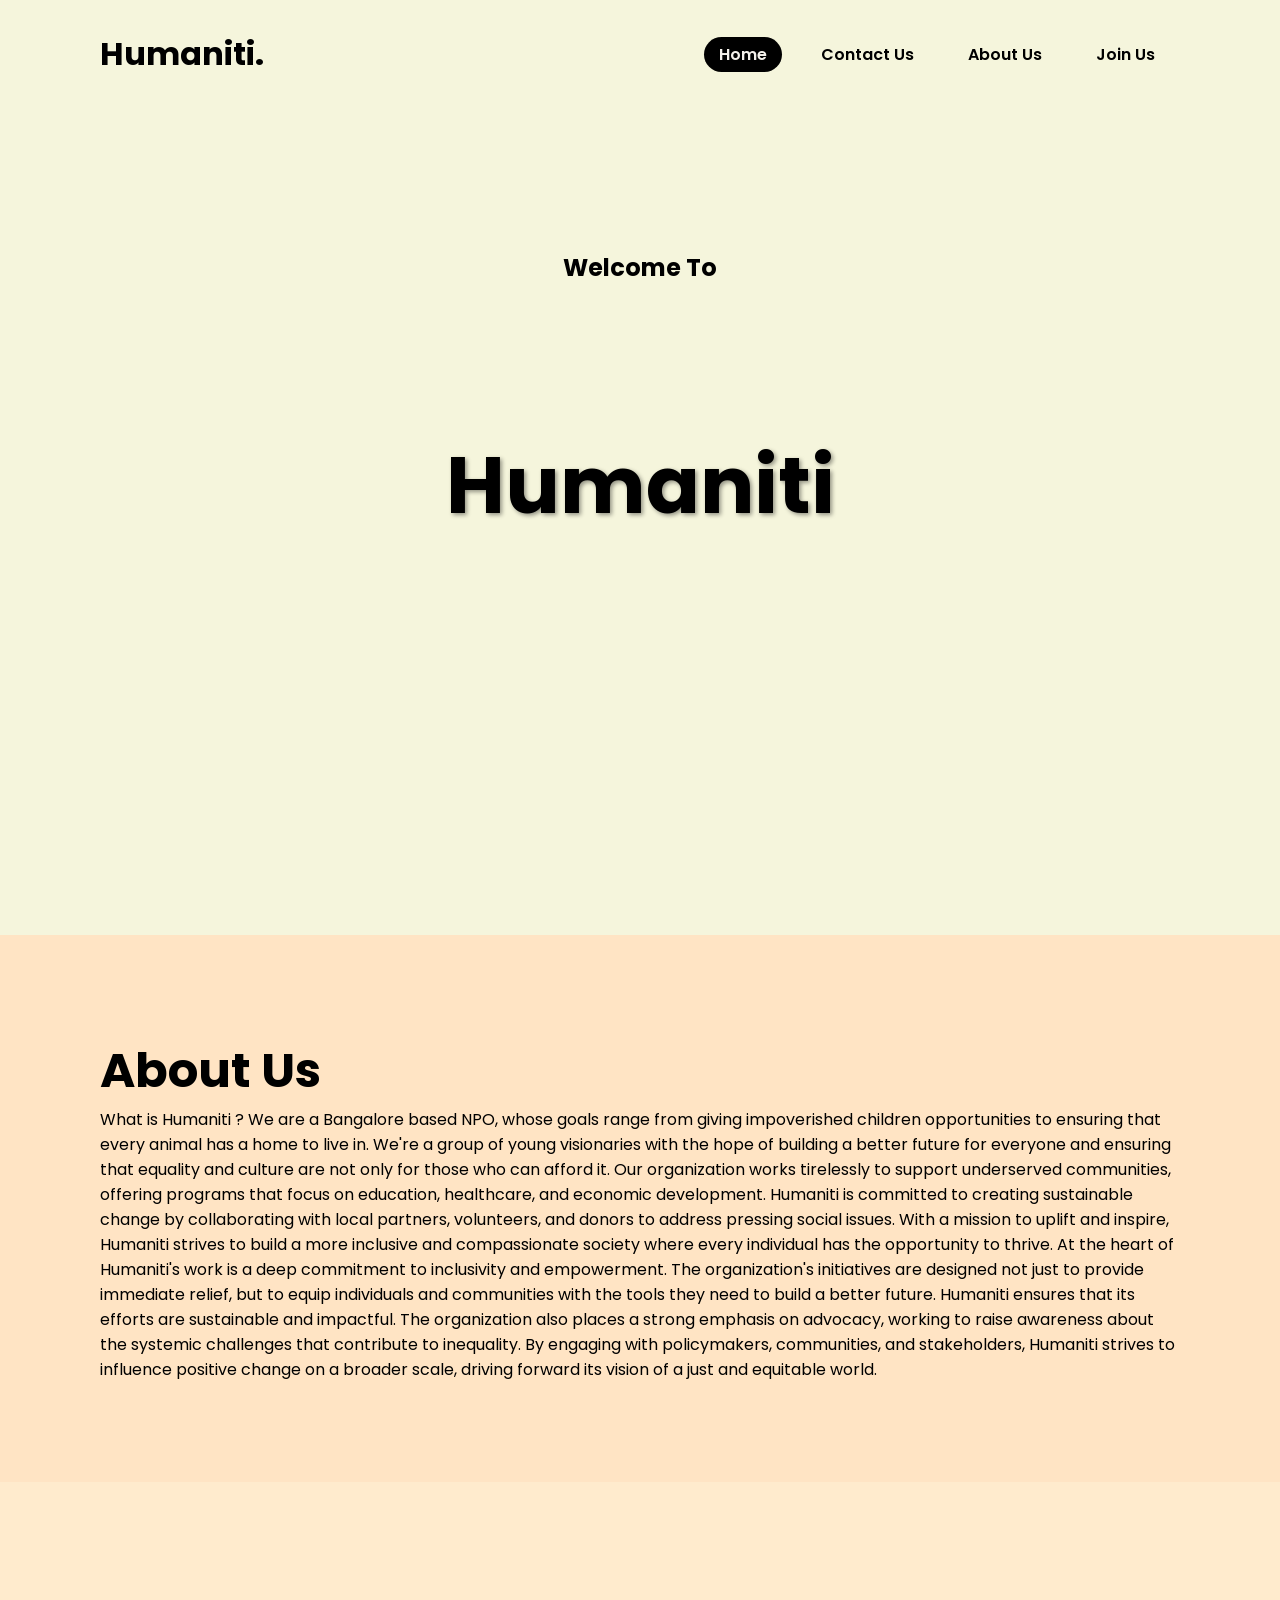
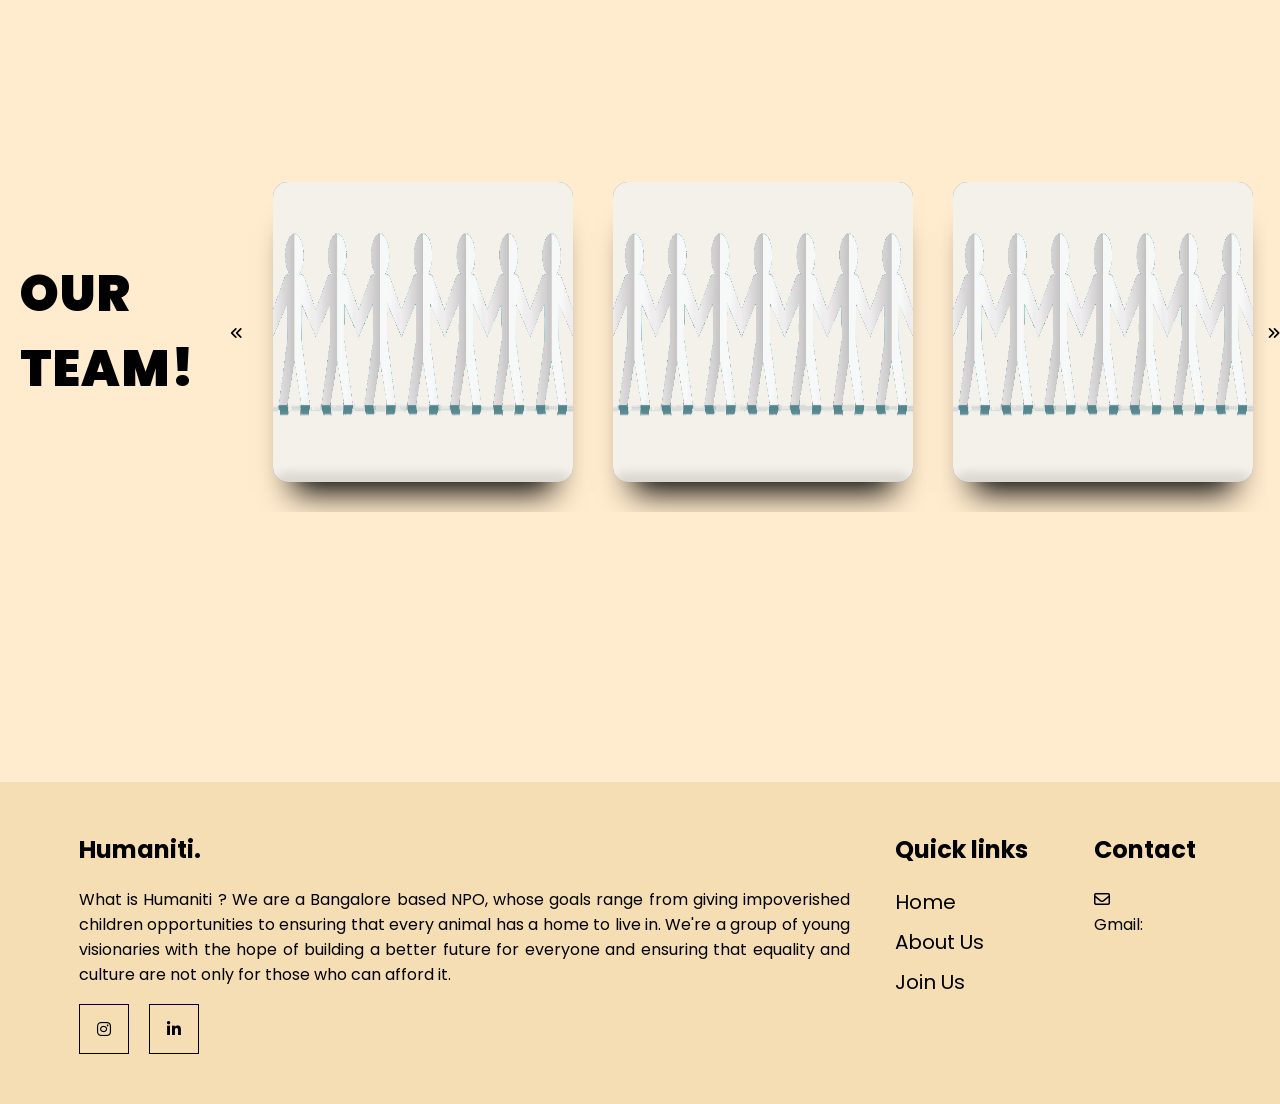
==== humaniti.html @ 00a3af49 "first commit" ====
<!DOCTYPE html>
<html lang="En">
 <head>
    <meta charset="UTF-8">
    <meta http-equiv="X-UA-Compatible" content="IE=edge">
    <meta name="viewport" content="Width=device-width, initial-Scale=1.0">
    <link rel="stylesheet" href="https://cdnjs.cloudflare.com/ajax/libs/font-awesome/6.6.0/css/all.min.css" 
    integrity="sha512-Kc323vGBEqzTmouAECnVceyQqyqdsSiqLQISBL29aUW4U/M7pSPA/gEUZQqv1cwx4OnYxTxve5UMg5GT6L4JJg==" 
    crossorigin="anonymous" referrerpolicy="no-referrer" />
    <title>Humaniti</title>
    <link rel="stylesheet" href="humanitiStyle.css">
 </head>

 <body class="aux">
    <header>
        <h2 Class="Logo"> Humaniti. </h2>
        <nav class="navigation">
            <a href="" class="act">Home</a>
            <a href="#PAR">Contact Us</a>
            <a href="#para">About Us</a>
            <a href="https://forms.gle/aqBrG5UfCf6oSMei8">Join Us</a>
        </nav>
    </header>
     <section class="secondary">
        <h2 id="second">Welcome To</h2>
     </section>
    <section class="Main_Logo">
        <h2 id="TA"> Humaniti </h2>
        <img src="" id="left">
        <img src="" id="right">
    </section>
    <section class="Para" id="para">
        <h2>About Us</h2>
        <p id="poo">
            What is Humaniti ?
            We are a Bangalore based NPO, whose goals range from giving impoverished children opportunities to 
            ensuring that every animal has a home to live in. We're a group of young visionaries with the 
            hope of building a better future for everyone and ensuring that equality and culture are not 
            only for those who can afford it. Our organization works tirelessly to support underserved communities,
            offering programs that focus on education, healthcare, and economic development. Humaniti is committed to
            creating sustainable change by collaborating with local partners, volunteers, and donors to address pressing social issues.
            With a mission to uplift and inspire, Humaniti strives to build a more inclusive and compassionate society
            where every individual has the opportunity to thrive. At the heart of Humaniti's work is a deep commitment to inclusivity and empowerment.
            The organization's initiatives are designed not just to provide immediate relief, but to equip individuals and communities with the tools 
            they need to build a better future. Humaniti ensures that its efforts are sustainable and impactful. The organization also places a strong emphasis on advocacy,
            working to raise awareness about the systemic challenges that contribute to inequality.
            By engaging with policymakers, communities, and stakeholders, Humaniti strives to influence positive change on a broader scale, 
            driving forward its vision of a just and equitable world.
        </p>
        <!--<button class="bajji" href="https://forms.gle/aqBrG5UfCf6oSMei8">Sign Up</button> !-->
    </section>
    <script src="JShumaniti.js"></script>
 </body>
 <div class="all">
    <div class="TL">
        <h4>Our Team!</h4>
    </div>
    <div class="wrapper">

        <div>
            <button class="skroll" onclick="scrolll()"><i class="fas fa-angle-double-left"></i></button>
        </div>
        <div class="con">
            <div class="scroll-image">
            <div class="card">
                <div class="mode">
                    <img src="paper_left.jpg" alt="">
                </div>
                <div class="content">
                    <div class="contentbox">
                        <h3>insert name <br><span>Founder</span></h3>
                    </div>
                    <ul class="fi">
                        <li style="--i: 1">
                            <a href=""><i class="fa-brands fa-linkedin-in"></i></a>
                        </li>
                        <li style="--i: 2">
                            <a href=""><i class="fa-brands fa-instagram"></i></a>
                        </li>
                    </ul>
                </div>
            </div>

            <div class="card">
                <div class="mode">
                    <img src="paper_left.jpg" alt="">
                </div>
                <div class="content">
                    <div class="contentbox">
                        <h3>insert name <br><span>Founder</span></h3>
                    </div>
                    <ul class="fi">
                        <li style="--i: 1">
                            <a href=""><i class="fa-brands fa-linkedin-in"></i></a>
                        </li>
                        <li style="--i: 2">
                            <a href=""><i class="fa-brands fa-instagram"></i></a>
                        </li>
                    </ul>
                </div>
            </div>

            <div class="card">
                <div class="mode">
                    <img src="paper_left.jpg" alt="">
                </div>
                <div class="content">
                    <div class="contentbox">
                        <h3>insert name <br><span>Founder</span></h3>
                    </div>
                    <ul class="fi">
                        <li style="--i: 1">
                            <a href=""><i class="fa-brands fa-linkedin-in"></i></a>
                        </li>
                        <li style="--i: 2">
                            <a href=""><i class="fa-brands fa-instagram"></i></a>
                        </li>
                    </ul>
                </div>
            </div>

            <div class="card">
                <div class="mode">
                    <img src="paper_left.jpg" alt="">
                </div>
                <div class="content">
                    <div class="contentbox">
                        <h3>insert name <br><span>Founder</span></h3>
                    </div>
                    <ul class="fi">
                        <li style="--i: 1">
                            <a href=""><i class="fa-brands fa-linkedin-in"></i></a>
                        </li>
                        <li style="--i: 2">
                            <a href=""><i class="fa-brands fa-instagram"></i></a>
                        </li>
                    </ul>
                </div>
            </div>

            <div class="card">
                <div class="mode">
                    <img src="paper_left.jpg" alt="">
                </div>
                <div class="content">
                    <div class="contentbox">
                        <h3>insert name <br><span>Founder</span></h3>
                    </div>
                    <ul class="fi">
                        <li style="--i: 1">
                            <a href=""><i class="fa-brands fa-linkedin-in"></i></a>
                        </li>
                        <li style="--i: 2">
                            <a href=""><i class="fa-brands fa-instagram"></i></a>
                        </li>
                    </ul>
                </div>
            </div>
            </div>
        </div>
        <div>
            <button class="skroll" onclick="scrollr()"><i class="fas fa-angle-double-right"></i></button>
        </div>
    </div>
 </div>
 <footer class="footer" id="PAR">
    <div class="foot-info">
        <div class="footlogo">
            <h2>Humaniti.</h2>
            <p style="text-align: justify;">
                What is Humaniti ? We are a Bangalore based NPO, whose goals range from giving impoverished children opportunities to ensuring that every animal has a home to live in. We're a group of young visionaries with the hope of building a better future for everyone and ensuring that equality and culture are not only for those who can afford it.
            </p>
            <div class="Socials">
                <ul>
                    <li><a href=""><i class="fab fa-instagram"></i></a></li>
                    <li><a href=""><i class="fab fa-linkedin-in"></i></a></li>
                </ul>
            </div>
        </div>
        <div class="footlink">
            <h2>Quick links</h2>
            <ul>
                <li><a href="">Home</a></li>
                <li><a href="#para">About Us</a></li>
                <li><a href="https://forms.gle/aqBrG5UfCf6oSMei8">Join Us</a></li>
            </ul>
        </div>
        <div class="footcontact">
            <h2>Contact</h2>
            <ul>
                <li>
                    <span><i class="far fa-envelope"></i></span>
                    <p>
                        Gmail:
                    </p>
                </li>
            </ul>
        </div>
    </div>
 </footer>
</html>
---- humanitiStyle.css ----
@import url('https://fonts.googleapis.com/css2?family=Poppins:wght@300;400;500;600;700;800;900&display=swap');

* {
    margin: 0;
    padding: 0;
    box-sizing: border-box;
    Font-family: 'Poppins';
 }

 body {
    background: beige;
    height: 100%;
    overflow-x: hidden;
 }

 header{
    position: absolute;
    top: 0;
    left: 0;
    width: 100%;
    padding: 30px 100px;
    display: flex;
    justify-content: space-between;
    align-items: center;
    z-index: 100;
 } 

 .Logo {
    font-size: 2em;
    color: black;
    pointer-events: none;
 }

.navigation a {
    text-decoration: none;
    color: black;
    padding: 6px 15px;
    border-radius: 20px;
    margin: 0 10px;
    font-weight: 600;
}

.navigation a:hover,
.navigation a.act{
    background:black ;
    color: #f4f1eb;
}

.Main_Logo{
    position: relative;
    display: flex;
    justify-content: center;
    align-items: center;
    height: 100vh;
}

.secondary{
    position: relative;
    display: flex;
    justify-content: center;
    align-items: center;
    bottom: -250px;
}

#second {
    position:relative;
    color: black;
}

#TA {
    position: absolute;
    font-size: 5em;
    color: black;
    text-shadow: 2px 2px 4px rgba(0, 0, 0, 0.4);
}

.Para {
    position: relative;
    background-color: bisque;
    padding: 100px;
}

.Para h2 {
    position: relative;
    font-size: 3em;
}

.bajji{
    text-decoration: none;
    color: black;
    padding: 8px 20px;
    border-radius: 20px;
    margin: 0 10px;
    font-weight: 1000;
    font-size: medium;
}

.bajji:hover{
    background-color: black;
    color: blanchedalmond;
}

.all {
    display: flex;
    justify-content: center;
    align-items: center;
    min-height: 100vh;
    background: blanchedalmond;
}

 .wrapper .TL {
    text-align: center;
}

.TL h4 {
    display: inline-block;
    padding: 20px;
    color: black;
    font-size: 50px;
    font-weight: 1000;
    letter-spacing: 1.2px;
    word-spacing: 1px solid rgba(255,255,255,0.1);
    text-transform: uppercase;
    word-wrap: break-word;
}

.wrapper .con {
    position: relative;
    display: flex;
    justify-content: center;
    align-items: center;
    margin: 40px 0;
}

.con .card{
    position: relative;
    width: 300px;
    height: 300px;
    margin: 20px;
    overflow: hidden;
    box-shadow: 0 30px 30px -20px rgba(0, 0, 0, 1),
                inset 0 0 0 1000px rgba(6, 52, 109, 0.6);
    border-radius: 15px ;
    justify-content: center;
    align-items: center;
}

.card .mode, .mode img{
    width: 100%;
    height: 100%;
}

.card .content{
    position: absolute;
    bottom: -160px;
    width: 100%;
    height: 160px;
    display: flex;
    justify-content: center;
    align-items: center;
    flex-direction: column;
    backdrop-filter: blur(15px);
    box-shadow: 0 -10px 10px rgba(0, 0, 0, 0.1);
    border: 1px solid rgba(255,255,255,0.1);
    border-radius: 15px;
    transition: bottom 0.5s;
    transition-delay: 0.65s;
    overflow: hidden;
}

.card:hover .content{
    bottom: 0;
    transition-delay: 0s;
}

.content .contentbox h3 {
    text-transform: uppercase;
    color: black;
    letter-spacing: 2px;
    font-weight: 500;
    font-size: 18px;
    text-align: center;
    margin: 20px 0 15px;
    line-height: 1.1em;
    transition: 0.5s;
    transition-delay: 0.65s;
    opacity: 0;
    transform: translateY(-20px);
}

.card:hover .content .contentbox h3 {
    opacity: 1;
    transform: translateY(0);
}


.content .contentbox h3 span {
    font-size: 12px;
    font-weight: 300;
    text-transform: initial;
}

.content .fi {
    position: relative;
    bottom: 10px;
    display: flex;
}

.content .fi li {
    list-style: none;
    margin: 0 10px;
    transform: translateY(40px);
    transition: 0.5s;
    opacity: 0;
    transition-delay: calc(0.2 * var(--i));
}

.card:hover .content .fi li {
    transform: translateY(0);
    opacity: 1;
}

.content .fi li a {
    color: black;
    font-size: 24px;
}

.card {
    min-width: 300px; 
    margin: 0 10px;
    flex-shrink: 0; 
    overflow: hidden;
    box-shadow: 0 30px 30px -20px rgba(0, 0, 0, 1),
                inset 0 0 0 1000px rgba(6, 52, 109, 0.6);
    border-radius: 15px;
    justify-content: center;
    align-items: center;
}

 .skroll{
    color: black;
    background-color: blanchedalmond;
    outline: none;
    border: none;
    cursor: pointer;
} 

.wrapper{
    display: flex;
    align-items: center;
}

.scroll-image::-webkit-scrollbar {
    display: none; 
}
.scroll-image {
    display: flex;
    flex-wrap: nowrap; 
    overflow-x: auto;  
    scroll-behavior: smooth;
    width: 100%; 
    max-width: 80vw; 
    padding: 10px; 
}

.footer ul li{
    list-style-type: none;
}

.footer{
    background-color: wheat;
    color: black;
}

.foot-info{
    width: 90%;
    margin: 0 auto;
    display: flex;
    padding: 50px 0;
}

.foot-info .footlogo{
    padding: 0 15px;
    width: 70%;
}

.foot-info h2{
    margin-bottom: 20px;
}


.footlink{
    width: 20%;
    padding-left: 30px;
}

.Socials{
    margin-top: 30px;
}

.Socials ul{
    display: flex;
}

.Socials ul li a {
    display: inline-block;
    margin-right: 20px;
    margin-top: -20px;
    width: 50px;
    height: 50px;
    padding-top: 12px;
    background-color: transparent;
    border: 1px solid black;
    text-align: center;
}

.Socials ul li a{
    color: black;
}

.Socials ul li a:hover{
    color: white;
}


.footlink ul li{
    margin-bottom: 10px;
    font-size: 20px;
}

.footlink ul li a:hover{
    color: white;
}

.footlink ul li a{
    color: black;
    text-decoration: none;
}

.footcontact{
    align-items: center;
    margin-bottom: 15px;
    margin-right: 20px;
}

.footcontact ul li span{
    margin-right: 15px;
}
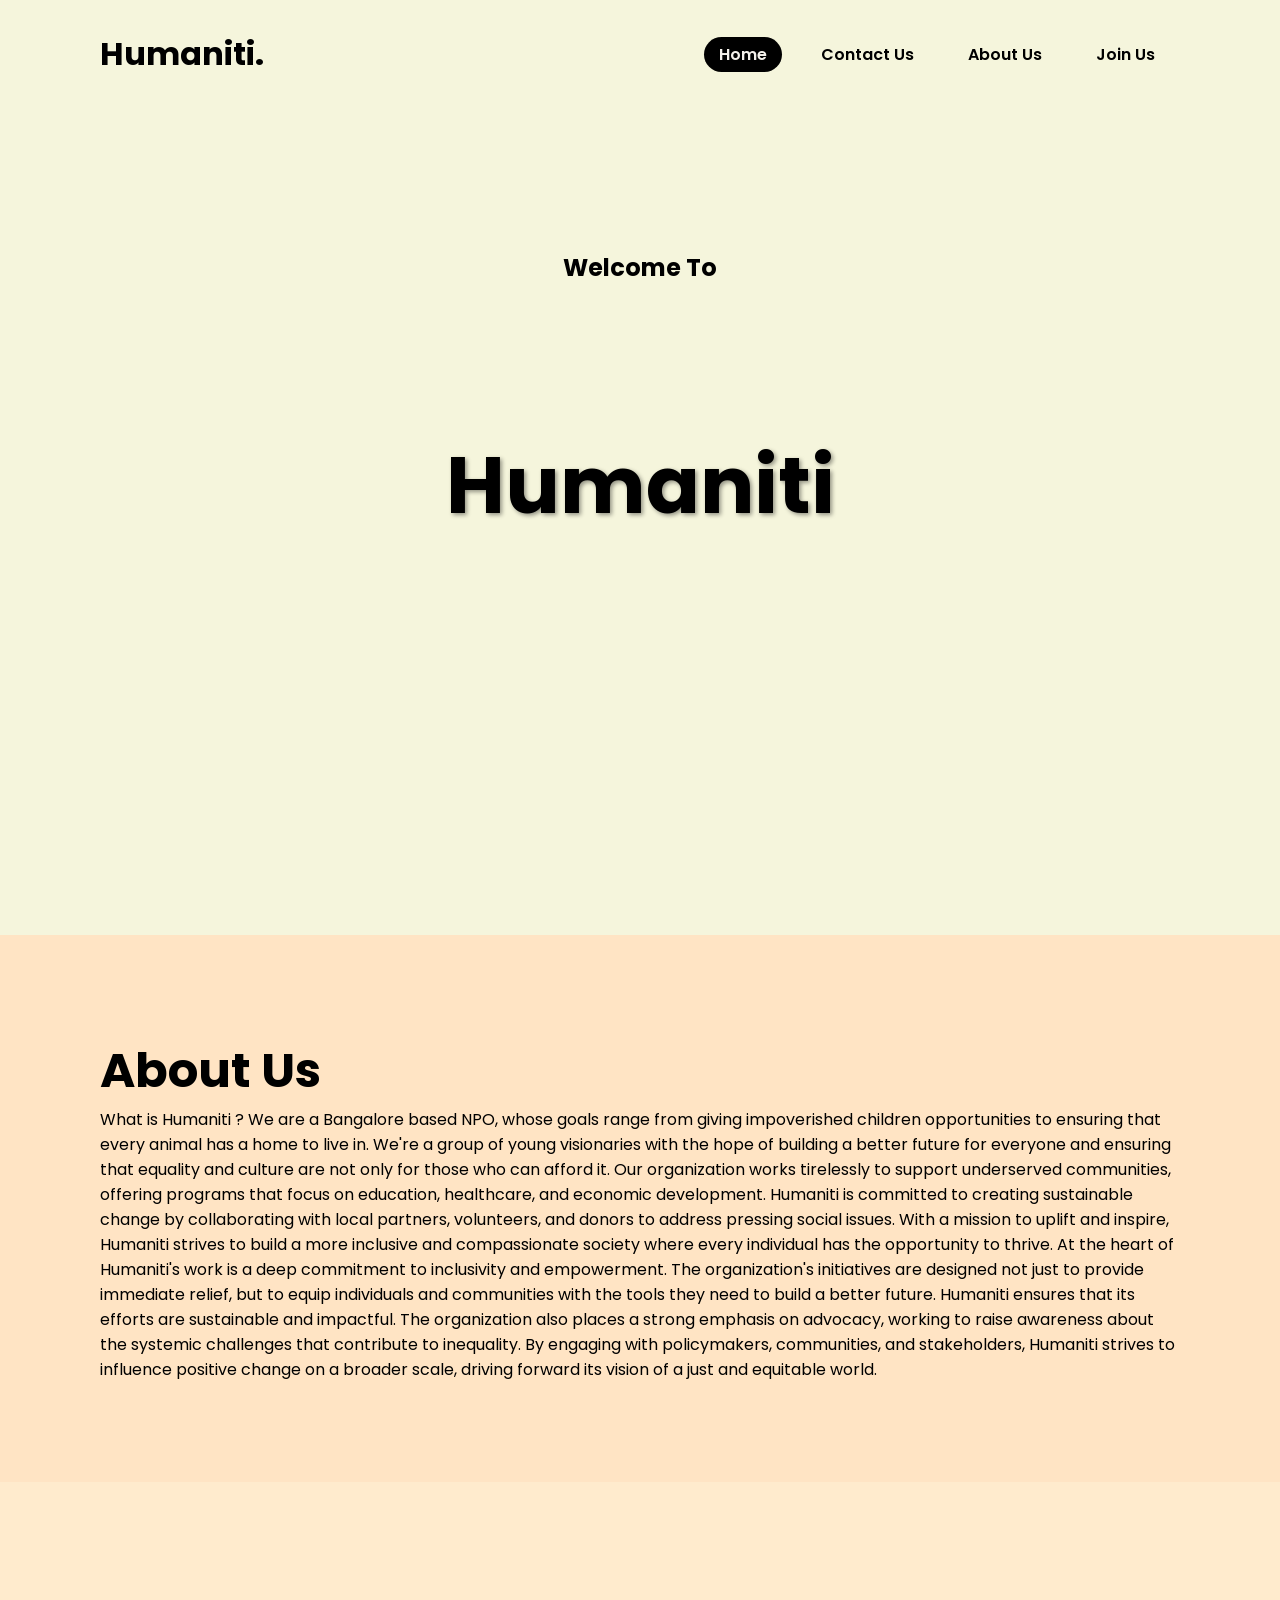
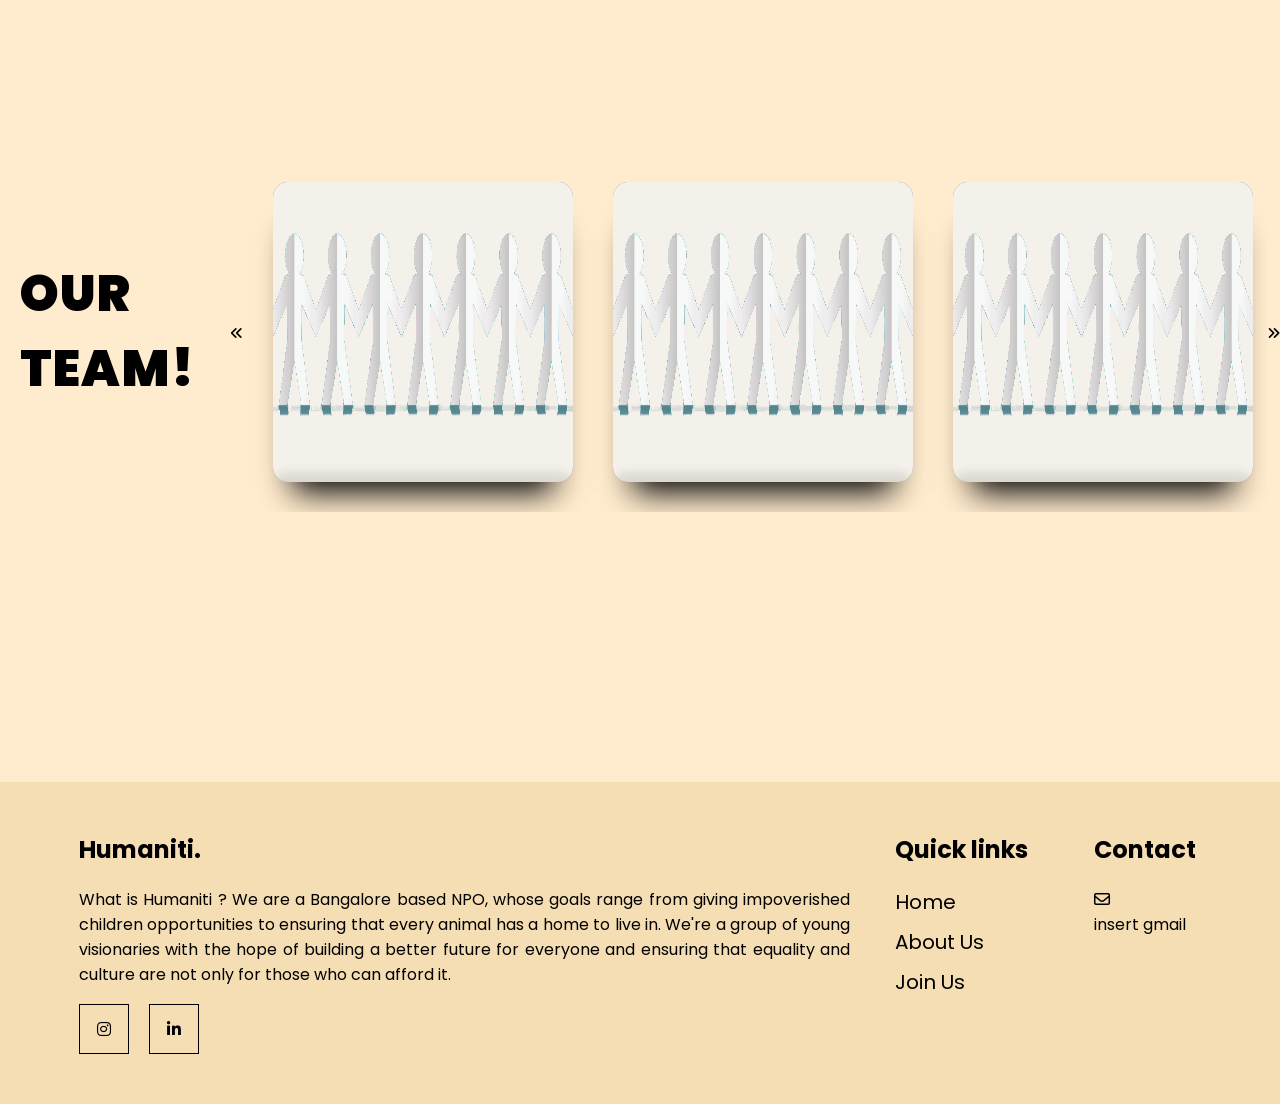
==== commit f3f8a95c: "modified for phones" ====
--- a/humaniti.html
+++ b/humaniti.html
@@ -191,7 +191,7 @@
                 <li>
                     <span><i class="far fa-envelope"></i></span>
                     <p>
-                        Gmail:
+                        insert gmail
                     </p>
                 </li>
             </ul>
--- a/humanitiStyle.css
+++ b/humanitiStyle.css
@@ -130,6 +130,7 @@
     justify-content: center;
     align-items: center;
     margin: 40px 0;
+    scroll-behavior: smooth;
 }
 
 .con .card{
@@ -345,4 +346,115 @@
 
 .footcontact ul li span{
     margin-right: 15px;
+}
+
+@media (max-width: 768px) {
+    header {
+        padding: 20px;
+        flex-direction: column;
+        align-items: flex-start;
+    }
+
+    .Logo {
+        font-size: 1.5em;
+    }
+
+    .navigation {
+        display: flex;
+        flex-direction: column;
+        align-items: flex-start;
+    }
+
+    .navigation a {
+        margin: 5px 0;
+    }
+
+    .Main_Logo #TA {
+        font-size: 3em;
+    }
+
+    .Para {
+        padding: 50px;
+    }
+
+    .Para h2 {
+        font-size: 2em;
+    }
+
+    .wrapper {
+        flex-direction: column;
+    }
+
+    .wrapper .TL h4 {
+        font-size: 30px;
+    }
+
+    .card {
+        width: 250px;
+        height: 250px;
+        margin: 10px;
+    }
+
+    .footer {
+        padding: 30px 0;
+    }
+
+    .foot-info {
+        flex-direction: column;
+    }
+
+    .foot-info .footlogo,
+    .footlink {
+        width: 100%;
+        padding-left: 0;
+    }
+
+    .footlink {
+        margin-top: 20px;
+    }
+
+    .Socials ul {
+        flex-direction: column;
+    }
+
+    .Socials ul li a {
+        margin-right: 0;
+        margin-bottom: 10px;
+    }
+}
+
+@media (max-width: 1024px) {
+    header {
+        padding: 20px;
+    }
+
+    .Logo {
+        font-size: 1.8em;
+    }
+
+    .navigation a {
+        padding: 4px 10px;
+        font-size: 14px;
+    }
+
+    .Main_Logo #TA {
+        font-size: 4em;
+    }
+
+    .Para {
+        padding: 80px;
+    }
+
+    .Para h2 {
+        font-size: 2.5em;
+    }
+
+    .wrapper .TL h4 {
+        font-size: 40px;
+    }
+
+    .card {
+        width: 280px;
+        height: 280px;
+    }
 }
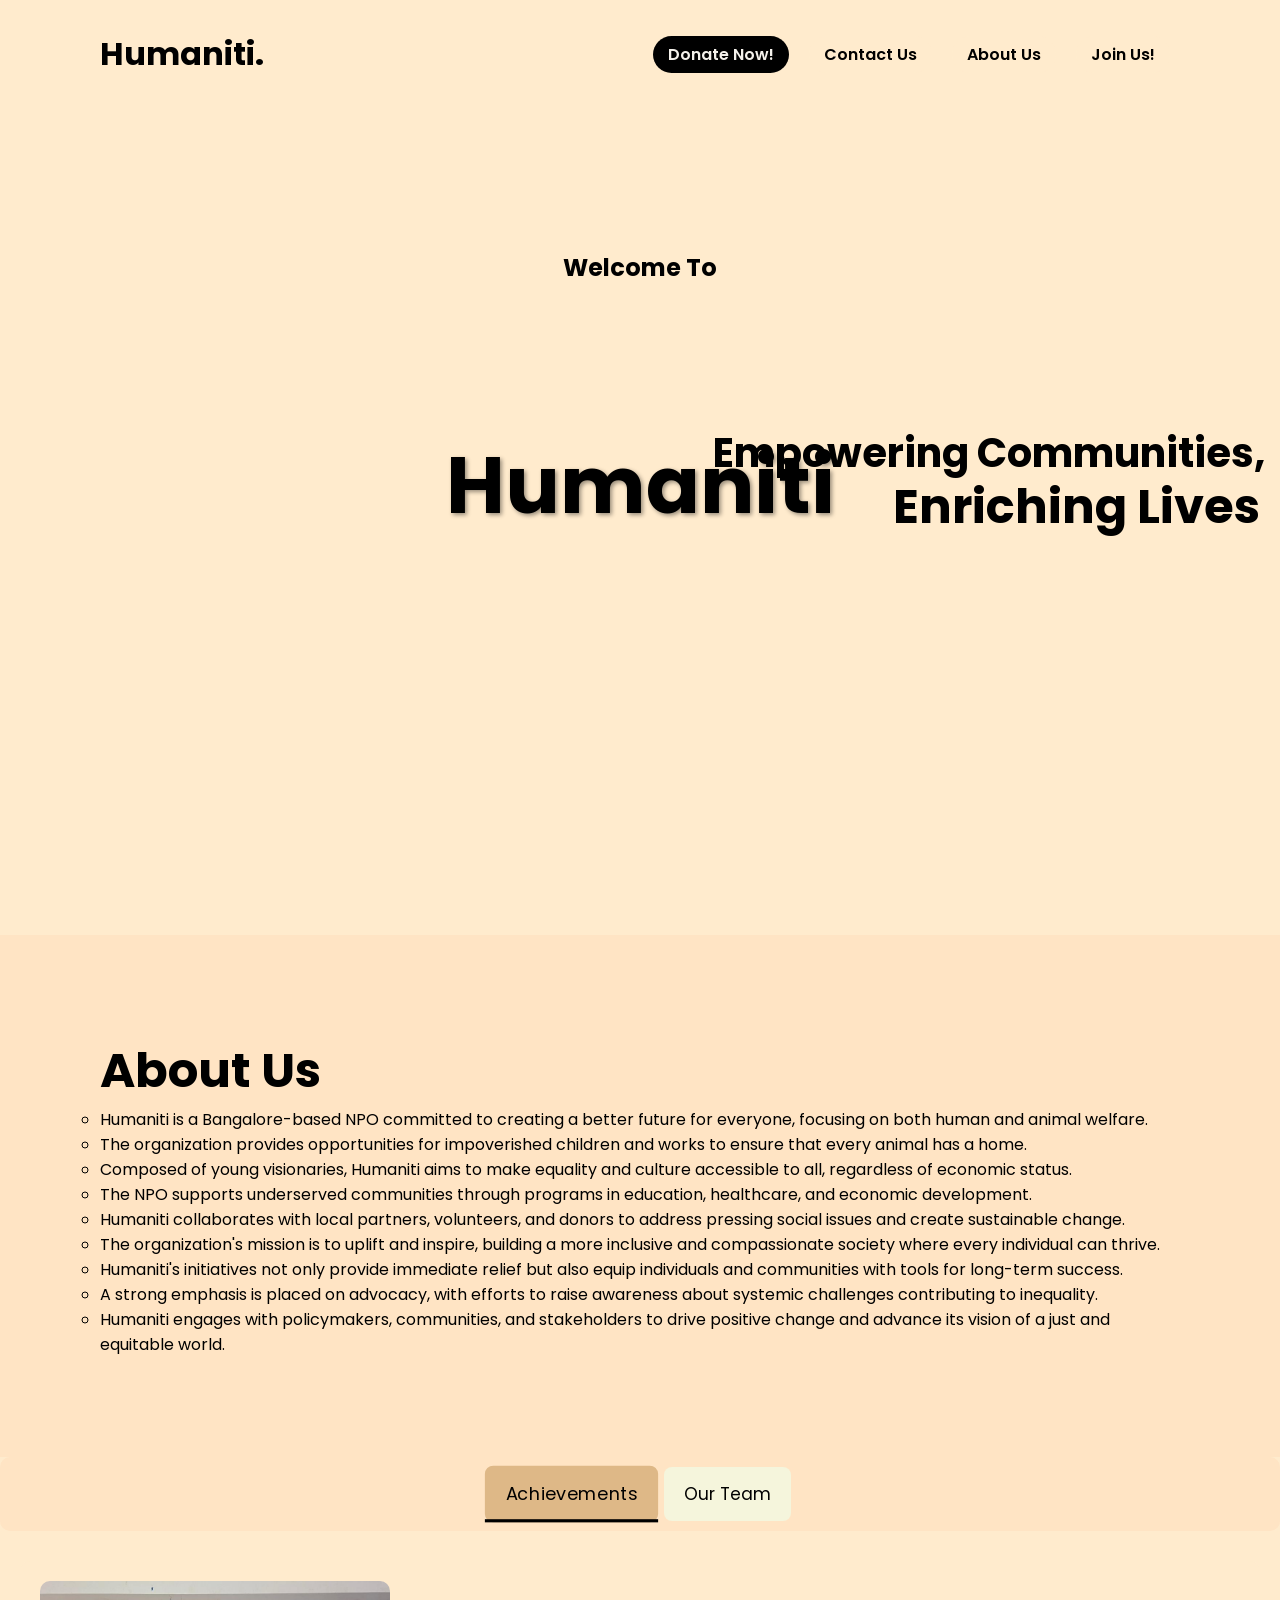
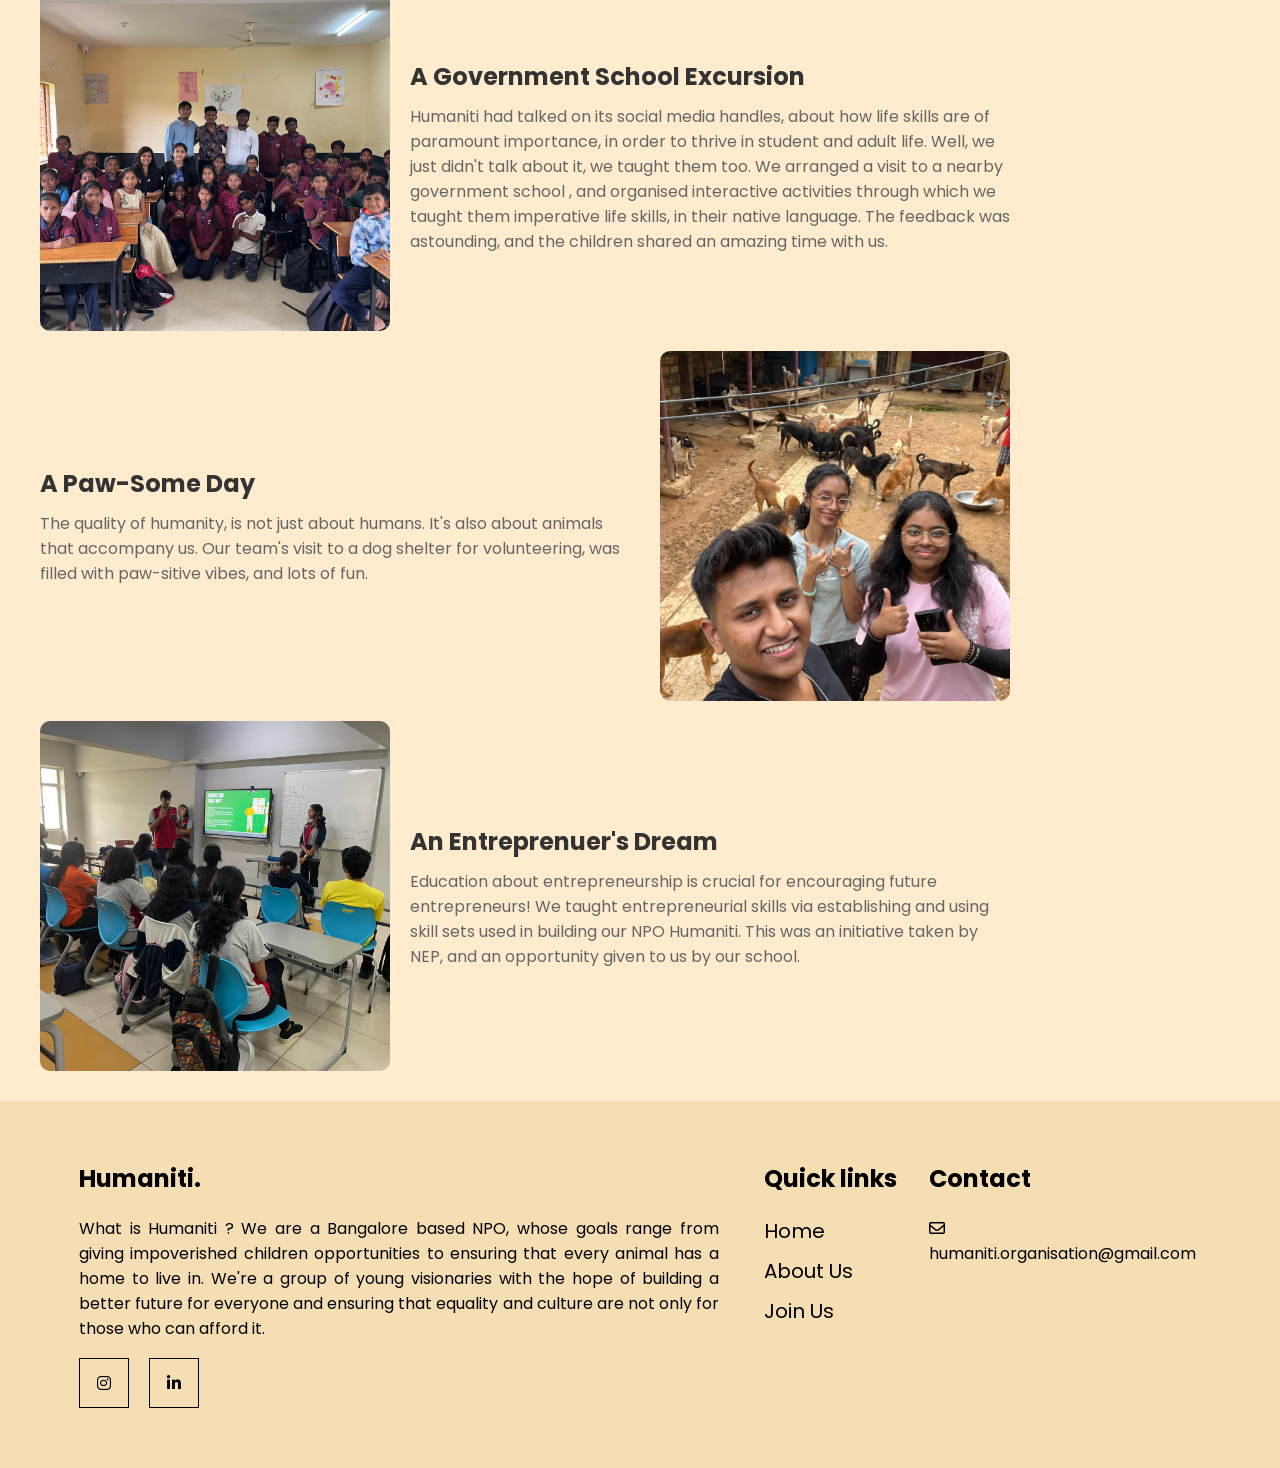
==== commit c8184788: "image added" ====
--- a/humaniti.html
+++ b/humaniti.html
@@ -14,14 +14,21 @@
  <body class="aux">
     <header>
         <h2 Class="Logo"> Humaniti. </h2>
+        <h3 class="Right">  Empowering Communities,</h3>
+        <h3 class="right-bottom">Enriching Lives</h3>
         <nav class="navigation">
-            <a href="" class="act">Home</a>
+            <a href="https://www.instamojo.com/charliecare/humaniti-for-care/" class="act">Donate Now!</a>
             <a href="#PAR">Contact Us</a>
             <a href="#para">About Us</a>
-            <a href="https://forms.gle/aqBrG5UfCf6oSMei8">Join Us</a>
+            <a href="https://forms.gle/aqBrG5UfCf6oSMei8">Join Us!</a>
         </nav>
+        <div class="hamburger">
+            <span></span>
+            <span></span>
+            <span></span>
+        </div>
     </header>
-     <section class="secondary">
+    <section class="secondary">
         <h2 id="second">Welcome To</h2>
      </section>
     <section class="Main_Logo">
@@ -31,138 +38,255 @@
     </section>
     <section class="Para" id="para">
         <h2>About Us</h2>
-        <p id="poo">
-            What is Humaniti ?
-            We are a Bangalore based NPO, whose goals range from giving impoverished children opportunities to 
-            ensuring that every animal has a home to live in. We're a group of young visionaries with the 
-            hope of building a better future for everyone and ensuring that equality and culture are not 
-            only for those who can afford it. Our organization works tirelessly to support underserved communities,
-            offering programs that focus on education, healthcare, and economic development. Humaniti is committed to
-            creating sustainable change by collaborating with local partners, volunteers, and donors to address pressing social issues.
-            With a mission to uplift and inspire, Humaniti strives to build a more inclusive and compassionate society
-            where every individual has the opportunity to thrive. At the heart of Humaniti's work is a deep commitment to inclusivity and empowerment.
-            The organization's initiatives are designed not just to provide immediate relief, but to equip individuals and communities with the tools 
-            they need to build a better future. Humaniti ensures that its efforts are sustainable and impactful. The organization also places a strong emphasis on advocacy,
-            working to raise awareness about the systemic challenges that contribute to inequality.
-            By engaging with policymakers, communities, and stakeholders, Humaniti strives to influence positive change on a broader scale, 
-            driving forward its vision of a just and equitable world.
-        </p>
+        <ul style="list-style: circle">
+            <li>Humaniti is a Bangalore-based NPO committed to creating a better future for everyone, focusing on both human and animal welfare.</li>
+            <li>The organization provides opportunities for impoverished children and works to ensure that every animal has a home.</li>
+            <li>Composed of young visionaries, Humaniti aims to make equality and culture accessible to all, regardless of economic status.</li>
+            <li>The NPO supports underserved communities through programs in education, healthcare, and economic development.</li>
+            <li>Humaniti collaborates with local partners, volunteers, and donors to address pressing social issues and create sustainable change.</li>
+            <li>The organization's mission is to uplift and inspire, building a more inclusive and compassionate society where every individual can thrive.</li>
+            <li>Humaniti's initiatives not only provide immediate relief but also equip individuals and communities with tools for long-term success.</li>
+            <li>A strong emphasis is placed on advocacy, with efforts to raise awareness about systemic challenges contributing to inequality.</li>
+            <li>Humaniti engages with policymakers, communities, and stakeholders to drive positive change and advance its vision of a just and equitable world.</li>
+        </ul>
         <!--<button class="bajji" href="https://forms.gle/aqBrG5UfCf6oSMei8">Sign Up</button> !-->
     </section>
     <script src="JShumaniti.js"></script>
  </body>
- <div class="all">
-    <div class="TL">
-        <h4>Our Team!</h4>
+
+ <div class="tabs">
+    <button class="tablinks" data-tab="Tab1" onclick="openTab(event, 'Tab1')">Achievements</button>
+    <button class="tablinks" data-tab="Tab2" onclick="openTab(event, 'Tab2')">Our Team</button>
+</div>
+
+<div id="Tab1" class="tabcontent">
+    <div class="achievements">
+        <div class="achievement-item">
+            <img src="gov.jfif" alt="Government School Excursion" class="achievement-image">
+            <div class="achievement-text">
+                <h2>A Government School Excursion</h2>
+                <p>Humaniti had talked on its social media handles, about how life skills are of paramount importance,
+                     in order to thrive in student and adult life. Well, we just didn't talk about it, we taught them too. We arranged a visit to a nearby government school
+                     , and organised interactive activities through which we taught them imperative life skills, in their native language. The feedback was astounding,
+                      and the children shared an amazing time with us.</p>
+            </div>
+        </div>
+        <div class="achievement-item reverse">
+            <div class="achievement-text">
+                <h2>A Paw-Some Day</h2>
+                <p>The quality of humanity, is not just about humans. It's also about animals that accompany us. Our team's visit to a dog shelter for
+                    volunteering, was filled with paw-sitive vibes, and lots of fun.</p>
+            </div>
+            <img src="paw.jfif" alt="Achievement Image 2" class="achievement-image">
+        </div>
+        <div class="achievement-item">
+            <img src="har.jfif" alt="Achievement Image 3" class="achievement-image">
+            <div class="achievement-text">
+                <h2>An Entreprenuer's Dream</h2>
+                <p>Education about entrepreneurship is crucial for encouraging future entrepreneurs! 
+                    We taught entrepreneurial skills via establishing and using skill sets used in building our NPO Humaniti. 
+                    This was an initiative taken by NEP, and an opportunity given to us by our school.</p>
+            </div>
+        </div>
     </div>
-    <div class="wrapper">
-
-        <div>
-            <button class="skroll" onclick="scrolll()"><i class="fas fa-angle-double-left"></i></button>
-        </div>
-        <div class="con">
-            <div class="scroll-image">
-            <div class="card">
-                <div class="mode">
-                    <img src="paper_left.jpg" alt="">
+</div>
+
+<div id="Tab2" class="tabcontent">
+    <h2 class="team">Our Team</h2>
+    <div class="our-team-section">
+        <div class="all">
+            <div class="TL">
+                <h4>Meet Our Members</h4>
+            </div>
+            <div class="wrapper">
+        
+                <div>
+                    <button class="skroll" onclick="scrolll()"><i class="fas fa-angle-double-left"></i></button>
                 </div>
-                <div class="content">
-                    <div class="contentbox">
-                        <h3>insert name <br><span>Founder</span></h3>
-                    </div>
-                    <ul class="fi">
-                        <li style="--i: 1">
-                            <a href=""><i class="fa-brands fa-linkedin-in"></i></a>
-                        </li>
-                        <li style="--i: 2">
-                            <a href=""><i class="fa-brands fa-instagram"></i></a>
-                        </li>
-                    </ul>
+                <div class="con">
+                    <div class="scroll-image">
+                    <div class="card">
+                        <div class="mode">
+                            <img src="love-of-my-life.jfif" alt="">
+                        </div>
+                        <div class="content">
+                            <div class="contentbox">
+                                <h3>Vedant Mayani <br><span>Founder</span></h3>
+                            </div>
+                            <ul class="fi">
+                                <li style="--i: 1">
+                                    <a href="https://www.linkedin.com/in/vedant-mayani-498131277/"><i class="fa-brands fa-linkedin-in"></i></a>
+                                </li>
+                                <li style="--i: 2">
+                                    <a href="https://www.instagram.com/vedant__.___?igsh=MjEzOWVuY3ZpYmo0"><i class="fa-brands fa-instagram"></i></a>
+                                </li>
+                            </ul>
+                        </div>
+                    </div>
+        
+                    <div class="card">
+                        <div class="mode">
+                            <img src="ANSHIKA-DOPPLER.jfif" alt="">
+                        </div>
+                        <div class="content">
+                            <div class="contentbox">
+                                <h3>Anshika Madduri <br><span>Co-Founder</span></h3>
+                            </div>
+                            <ul class="fi">
+                                <li style="--i: 1">
+                                    <a href="https://www.linkedin.com/in/anshika-madduri-491829278?utm_source=share&utm_campaign=share_via&utm_content=profile&utm_medium=android_app"><i class="fa-brands fa-linkedin-in"></i></a>
+                                </li>
+                                <li style="--i: 2">
+                                    <a href="https://www.instagram.com/anshikaaa_7?igsh=b2I0YXMwZzFhcWs1"><i class="fa-brands fa-instagram"></i></a>
+                                </li>
+                            </ul>
+                        </div>
+                    </div>
+        
+                    <div class="card">
+                        <div class="mode">
+                            <img src="stree.jfif" alt="">
+                        </div>
+                        <div class="content">
+                            <div class="contentbox">
+                                <h3>Sreejay Reddy<br><span>IT Head</span></h3>
+                            </div>
+                            <ul class="fi">
+                                <li style="--i: 1">
+                                    <a href=""><i class="fa-brands fa-linkedin-in"></i></a>
+                                </li>
+                                <li style="--i: 2">
+                                    <a href="https://www.instagram.com/sreejay_reddy?igsh=MXNmcTVjZ3ZmdDA5cQ=="><i class="fa-brands fa-instagram"></i></a>
+                                </li>
+                            </ul>
+                        </div>
+                    </div>
+        
+                    <div class="card">
+                        <div class="mode">
+                            <img src="black-sand.jfif" alt="">
+                        </div>
+                        <div class="content">
+                            <div class="contentbox">
+                                <h3> Sandipana Patnaik <br><span> Content Writer </span></h3>
+                            </div>
+                            <ul class="fi">
+                                <li style="--i: 1">
+                                    <a href="https://www.linkedin.com/in/sandipana-patnaik-3845001a6?utm_source=share&utm_campaign=share_via&utm_content=profile&utm_medium=android_app"><i class="fa-brands fa-linkedin-in"></i></a>
+                                </li>
+                                <li style="--i: 2">
+                                    <a href="https://www.facebook.com/share/QWsagJnckWKagDgi/?mibextid=qi2Omg"><i class="fa-brands fa-facebook"></i></a>
+                                </li>
+                            </ul>
+                        </div>
+                    </div>
+        
+                    <div class="card">
+                        <div class="mode">
+                            <img src="ndih.jfif" alt="">
+                        </div>
+                        <div class="content">
+                            <div class="contentbox">
+                                <h3>Nidhi Reddy <br><span>Logistics Head</span></h3>
+                            </div>
+                            <ul class="fi">
+                                <li style="--i: 1">
+                                    <a href=""><i class="fa-brands fa-linkedin-in"></i></a>
+                                </li>
+                                <li style="--i: 2">
+                                    <a href="https://www.instagram.com/trea_sure2007?igsh=YWRneXhlN2RnZzVy"><i class="fa-brands fa-instagram"></i></a>
+                                </li>
+                            </ul>
+                        </div>
+                    </div>
+
+                    <div class="card">
+                        <div class="mode">
+                            <img src="love.2.jfif" alt="">
+                        </div>
+                        <div class="content">
+                            <div class="contentbox">
+                                <h3>Shreyas Vinayaka<br><span>Content Creator</span></h3>
+                            </div>
+                            <ul class="fi">
+                                <li style="--i: 1">
+                                    <a href=""><i class="fa-brands fa-linkedin-in"></i></a>
+                                </li>
+                                <li style="--i: 2">
+                                    <a href="https://www.instagram.com/_.shrxyy._?igsh=MW5qa29sbjdmazZpOQ=="><i class="fa-brands fa-instagram"></i></a>
+                                </li>
+                            </ul>
+                        </div>
+                    </div>
+
+                    <div class="card">
+                        <div class="mode">
+                            <img src="chethan2.jfif" alt="insert chethan">
+                        </div>
+                        <div class="content">
+                            <div class="contentbox">
+                                <h3>Chethan R <br><span>Head of Human Resources</span></h3>
+                            </div>
+                            <ul class="fi">
+                                <li style="--i: 1">
+                                    <a href=""><i class="fa-brands fa-linkedin-in"></i></a>
+                                </li>
+                                <li style="--i: 2">
+                                    <a href="https://www.instagram.com/_chethan._.r?igsh=cWIxcTFkMm93bDh6"><i class="fa-brands fa-instagram"></i></a>
+                                </li>
+                            </ul>
+                        </div>
+                    </div>
+
+                    <div class="card">
+                        <div class="mode">
+                            <img src="Mani-dum-biryani.jfif" alt="">
+                        </div>
+                        <div class="content">
+                            <div class="contentbox">
+                                <h3>Manasvi Singh<br><span>Head of Marketing</span></h3>
+                            </div>
+                            <ul class="fi">
+                                <li style="--i: 1">
+                                    <a href="https://www.linkedin.com/in/manasvi-singh-466917316?utm_source=share&utm_campaign=share_via&utm_content=profile&utm_medium=android_app"><i class="fa-brands fa-linkedin-in"></i></a>
+                                </li>
+                                <li style="--i: 2">
+                                    <a href="https://www.instagram.com/mxnxsviii._?igsh=MTNxeGx2MjIxYngxZw=="><i class="fa-brands fa-instagram"></i></a>
+                                </li>
+                            </ul>
+                        </div>
+                    </div>
+
+                    <div class="card">
+                        <div class="mode">
+                            <img src="mallu-medusa.jfif" alt="">
+                        </div>
+                        <div class="content">
+                            <div class="contentbox">
+                                <h3>Saira Baiju <br><span>Social media Head</span></h3>
+                            </div>
+                            <ul class="fi">
+                                <li style="--i: 1">
+                                    <a href="https://www.linkedin.com/in/saira-baiju-b7b3bb298?utm_source=share&utm_campaign=share_via&utm_content=profile&utm_medium=android_app"><i class="fa-brands fa-linkedin-in"></i></a>
+                                </li>
+                                <li style="--i: 2">
+                                    <a href="https://www.instagram.com/saira._.shana?igsh=dDlpa2ZsMGNmc2py"><i class="fa-brands fa-instagram"></i></a>
+                                </li>
+                            </ul>
+                        </div>
+                    </div>
+
+                    </div>
                 </div>
-            </div>
-
-            <div class="card">
-                <div class="mode">
-                    <img src="paper_left.jpg" alt="">
+                <div>
+                    <button class="skroll" onclick="scrollr()"><i class="fas fa-angle-double-right"></i></button>
                 </div>
-                <div class="content">
-                    <div class="contentbox">
-                        <h3>insert name <br><span>Founder</span></h3>
-                    </div>
-                    <ul class="fi">
-                        <li style="--i: 1">
-                            <a href=""><i class="fa-brands fa-linkedin-in"></i></a>
-                        </li>
-                        <li style="--i: 2">
-                            <a href=""><i class="fa-brands fa-instagram"></i></a>
-                        </li>
-                    </ul>
-                </div>
-            </div>
-
-            <div class="card">
-                <div class="mode">
-                    <img src="paper_left.jpg" alt="">
-                </div>
-                <div class="content">
-                    <div class="contentbox">
-                        <h3>insert name <br><span>Founder</span></h3>
-                    </div>
-                    <ul class="fi">
-                        <li style="--i: 1">
-                            <a href=""><i class="fa-brands fa-linkedin-in"></i></a>
-                        </li>
-                        <li style="--i: 2">
-                            <a href=""><i class="fa-brands fa-instagram"></i></a>
-                        </li>
-                    </ul>
-                </div>
-            </div>
-
-            <div class="card">
-                <div class="mode">
-                    <img src="paper_left.jpg" alt="">
-                </div>
-                <div class="content">
-                    <div class="contentbox">
-                        <h3>insert name <br><span>Founder</span></h3>
-                    </div>
-                    <ul class="fi">
-                        <li style="--i: 1">
-                            <a href=""><i class="fa-brands fa-linkedin-in"></i></a>
-                        </li>
-                        <li style="--i: 2">
-                            <a href=""><i class="fa-brands fa-instagram"></i></a>
-                        </li>
-                    </ul>
-                </div>
-            </div>
-
-            <div class="card">
-                <div class="mode">
-                    <img src="paper_left.jpg" alt="">
-                </div>
-                <div class="content">
-                    <div class="contentbox">
-                        <h3>insert name <br><span>Founder</span></h3>
-                    </div>
-                    <ul class="fi">
-                        <li style="--i: 1">
-                            <a href=""><i class="fa-brands fa-linkedin-in"></i></a>
-                        </li>
-                        <li style="--i: 2">
-                            <a href=""><i class="fa-brands fa-instagram"></i></a>
-                        </li>
-                    </ul>
-                </div>
-            </div>
-            </div>
-        </div>
-        <div>
-            <button class="skroll" onclick="scrollr()"><i class="fas fa-angle-double-right"></i></button>
+            </div>
+         </div>
         </div>
     </div>
- </div>
+</div>
+
  <footer class="footer" id="PAR">
     <div class="foot-info">
         <div class="footlogo">
@@ -172,8 +296,8 @@
             </p>
             <div class="Socials">
                 <ul>
-                    <li><a href=""><i class="fab fa-instagram"></i></a></li>
-                    <li><a href=""><i class="fab fa-linkedin-in"></i></a></li>
+                    <li><a href="https://www.instagram.com/humaniti._org?utm_source=ig_web_button_share_sheet&igsh=ZDNlZDc0MzIxNw=="><i class="fab fa-instagram"></i></a></li>
+                    <li><a href="https://www.linkedin.com/company/humaniti-org/?viewAsMember=true"><i class="fab fa-linkedin-in"></i></a></li>
                 </ul>
             </div>
         </div>
@@ -191,7 +315,7 @@
                 <li>
                     <span><i class="far fa-envelope"></i></span>
                     <p>
-                        insert gmail
+                        humaniti.organisation@gmail.com
                     </p>
                 </li>
             </ul>
@@ -199,3 +323,4 @@
     </div>
  </footer>
 </html>
+
--- a/humanitiStyle.css
+++ b/humanitiStyle.css
@@ -5,10 +5,11 @@
     padding: 0;
     box-sizing: border-box;
     Font-family: 'Poppins';
+    scroll-behavior: smooth;
  }
 
  body {
-    background: beige;
+    background-color:blanchedalmond;
     height: 100%;
     overflow-x: hidden;
  }
@@ -31,6 +32,32 @@
     pointer-events: none;
  }
 
+ .Right {
+    position: absolute;
+    display: flex;
+    bottom: -375px;
+    right: 15px;
+    text-align: center;
+    font-size: 2.5em;
+    opacity: 0;
+    transform: translateY(10px); 
+    transition: opacity 1s ease-out, transform 1s ease-out; 
+ }
+
+ .right-bottom{
+    position: absolute;
+    display: flex;
+    right: 20px;
+    bottom: -435px;
+    font-size: 3em;
+    text-align: center;
+    opacity: 0;
+    transform: translateY(10px); 
+    transition: opacity 1s ease-out, transform 1s ease-out; 
+ }
+ 
+
+
 .navigation a {
     text-decoration: none;
     color: black;
@@ -38,6 +65,7 @@
     border-radius: 20px;
     margin: 0 10px;
     font-weight: 600;
+    backdrop-filter: blur(1px);
 }
 
 .navigation a:hover,
@@ -105,7 +133,7 @@
     justify-content: center;
     align-items: center;
     min-height: 100vh;
-    background: blanchedalmond;
+    background-color: blanchedalmond;
 }
 
  .wrapper .TL {
@@ -114,14 +142,20 @@
 
 .TL h4 {
     display: inline-block;
-    padding: 20px;
-    color: black;
-    font-size: 50px;
+    padding: 10px;
+    color: black;
+    font-size: 30px;
     font-weight: 1000;
-    letter-spacing: 1.2px;
-    word-spacing: 1px solid rgba(255,255,255,0.1);
-    text-transform: uppercase;
+    letter-spacing: 1.0px;
     word-wrap: break-word;
+}
+
+.team{
+   margin-left: 480px;
+   word-wrap: break-word;
+   word-spacing: 2px;
+   font-size: 50px;
+   font-weight: 1000;
 }
 
 .wrapper .con {
@@ -176,7 +210,7 @@
 
 .content .contentbox h3 {
     text-transform: uppercase;
-    color: black;
+    color:black;
     letter-spacing: 2px;
     font-weight: 500;
     font-size: 18px;
@@ -197,7 +231,7 @@
 
 .content .contentbox h3 span {
     font-size: 12px;
-    font-weight: 300;
+    font-weight: 600;
     text-transform: initial;
 }
 
@@ -240,7 +274,7 @@
 
  .skroll{
     color: black;
-    background-color: blanchedalmond;
+    background-color: transparent;
     outline: none;
     border: none;
     cursor: pointer;
@@ -264,6 +298,53 @@
     padding: 10px; 
 }
 
+.achievements {
+    padding: 20px;
+    background-color: blanchedalmond;
+    border-radius: 10px;
+    min-height: calc(100vh - 100px); 
+    margin-bottom: 550px; 
+}
+
+.achievements {
+    display: flex;
+    flex-direction: column;
+    gap: 20px;
+}
+
+.achievement-item {
+    display: flex;
+    align-items: center;
+    gap: 20px;
+}
+
+.achievement-item.reversed {
+    flex-direction: row-reverse;
+    justify-content: flex-end;
+}
+
+.achievement-image {
+    width: 350px;
+    height: 350px;
+    object-fit: cover;
+    border-radius: 10px;
+}
+
+.achievement-text {
+    max-width: 600px;
+}
+
+.achievement-text h2 {
+    font-size: 1.5em;
+    margin-bottom: 10px;
+    color: #333;
+}
+
+.achievement-text p {
+    font-size: 1em;
+    color: #666;
+}
+
 .footer ul li{
     list-style-type: none;
 }
@@ -271,6 +352,16 @@
 .footer{
     background-color: wheat;
     color: black;
+    margin-top: 550px;
+    position: relative;
+    z-index: 10;
+    padding: 10px 0;
+    
+}
+
+.footer.shift-up {
+    margin-top: 10px; 
+    transition: margin-top 0.3s ease-in-out; 
 }
 
 .foot-info{
@@ -421,6 +512,22 @@
         margin-right: 0;
         margin-bottom: 10px;
     }
+    .Right,
+    .right-bottom {
+       display: none;
+    }
+}
+
+@media screen and (max-width: 768px) {
+     .TL {
+        display: none;
+    }
+    
+    .wrapper .card {
+        width: 300px;  
+        height: 300px; 
+        margin: 10px;  
+    }
 }
 
 @media (max-width: 1024px) {
@@ -457,4 +564,201 @@
         width: 280px;
         height: 280px;
     }
-}+}
+
+.hamburger {
+    display: none;
+    flex-direction: column;
+    justify-content: space-between;
+    width: 30px;
+    height: 21px;
+    cursor: pointer;
+}
+
+.hamburger span {
+    display: block;
+    height: 3px;
+    background-color: black;
+    border-radius: 2px;
+}
+
+.navigation {
+    display: flex;
+    align-items: center;
+}
+
+@media (max-width: 768px) {
+    .navigation {
+        display: none;
+        flex-direction: column;
+        align-items: flex-start;
+        background-color: beige;
+        position: absolute;
+        top: 100%;
+        left: 0;
+        width: 100%;
+        padding: 20px;
+    }
+
+    .navigation.show {
+        display: flex;
+    }
+
+    .hamburger {
+        display: flex;
+    }
+}
+
+.tabs {
+    display: flex;
+    justify-content: center;
+    margin-bottom: 10px;
+    padding: 10px; 
+    border-radius: 10px; 
+    background-color: bisque; 
+}
+
+.tablinks {
+    background-color: beige;
+    border: none;
+    outline: none;
+    padding: 14px 20px;
+    cursor: pointer;
+    transition: background-color 0.3s, transform 0.3s; 
+    font-size: 17px;
+    margin: 0 5px; 
+    border-radius: 8px; 
+}
+
+
+.tablinks:hover {
+    color: whitesmoke;
+    background-color: black;
+    transform: scale(1.05); 
+}
+
+.tablinks.active {
+    background-color: burlywood;
+    transform: scale(1.05); 
+}
+
+.tablinks::after {
+    content: "";
+    position: absolute;
+    left: 0;
+    bottom: 0;
+    width: 0;
+    height: 3px;
+    background-color: black; 
+    transition: width 0.3s; 
+}
+
+.tablinks.active::after {
+    width: 100%; 
+}
+
+.tabcontent {
+    display: none;
+    padding: 20px;
+    border-radius: 10px; 
+    max-height: 610px;
+}
+
+@media screen and (max-width: 1024px) {
+    .tabcontent {
+        margin-bottom: 500px; 
+    }
+}
+
+
+@media screen and (max-width: 768px) {
+    .team {
+       display: none;
+    }
+
+    .wrapper {
+        display: flex;
+        flex-direction: column;
+        align-items: center;
+        justify-content: center;
+        text-align: center;
+    }
+
+    .con {
+        width: 100%;
+        margin-bottom: 20px; 
+    }
+}
+
+@media screen and (max-width: 768px){
+  html{
+    max-width: fit-content;
+  }
+  
+}
+
+@media (max-width: 768px) {
+
+    .footer {
+        position: relative;
+        z-index: 1; 
+        margin-top: 1400px;
+    }
+}
+
+
+@media (max-width: 768px) {
+    .achievements {
+        display: flex;
+        flex-direction: column;
+        align-items: flex-start; 
+        padding: 10px; 
+    }
+
+    .achievement-item {
+        display: flex;
+        flex-direction: column; 
+        align-items: flex-start; 
+        gap: 10px; 
+        margin-bottom: 20px; 
+    }
+
+    .achievement-item.reversed {
+        flex-direction: column; 
+        align-items: flex-start; 
+    }
+
+    .achievement-image {
+        width: 100%; 
+        max-width: 350px; 
+        height: auto; 
+    }
+
+    .achievement-text {
+        max-width: 100%; 
+    }
+
+    .achievement-text h2,
+    .achievement-text p {
+        margin: 0; 
+        text-align: left; 
+    }
+}
+
+@media screen and (max-width: 768px) {
+    .achievement-item:nth-of-type(2) {
+        flex-direction: column-reverse; 
+        align-items: flex-start; 
+    }
+    
+    .achievement-item:nth-of-type(2) .achievement-image {
+        width: 100%; 
+        height: auto; 
+    }
+    
+    .achievement-item:nth-of-type(2) .achievement-text {
+        max-width: 100%; 
+    }
+}
+
+
